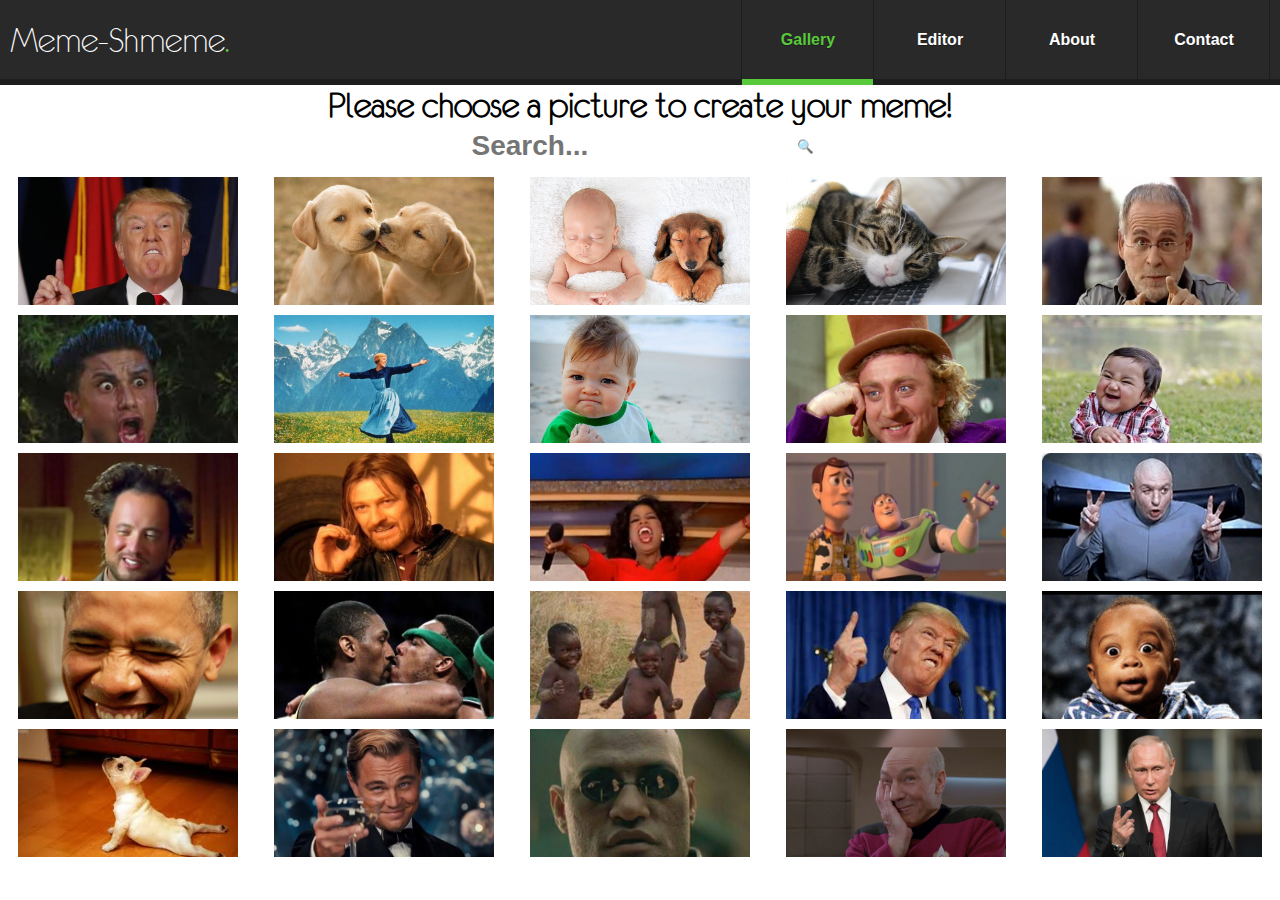
==== index.html @ a62251a5 "Merge remote-tracking branch 'origin/master'" ====
<!DOCTYPE html>
<html lang="en">

<head>
    <meta charset="UTF-8">
    <meta name="viewport" content="width=device-width, initial-scale=1.0">
    <meta http-equiv="X-UA-Compatible" content="ie=edge">
    <title>Meme Creator</title>
    <link rel="stylesheet" href="css/main.css">
    <link rel="stylesheet" href="https://use.fontawesome.com/releases/v5.8.2/css/all.css">
</head>

<body onload="onInit()">

    <nav class="nav-bar">
        <div class="nav-bar-container">
            <div class="flex-column-container">
                <h1 class="logo logo-header font-logo font-logo-regular">
                    <span class="logo-capitalize">M</span>
                    eme-
                    <span class="logo-capitalize">S</span>
                    hmeme
                    <span class="logo-dot">.</span>
                </h1>
            </div>
            <div class="flex-column-container">
                <ul class="nav-bar-menu flex">
                    <li onclick="navBarItemClicked(this, 'gallery')"
                        class="menu-item menu-item-gallery font-lato font-weight-700 font-size-16 active">
                        Gallery
                    </li>
                    <li onclick="navBarItemClicked(this, 'editor')"
                        class="menu-item menu-item-editor font-lato font-weight-700 font-size-16">
                        Editor
                    </li>
                    <li onclick="navBarItemClicked(this, 'about')"
                        class="menu-item font-lato font-weight-700 font-size-16">
                        About
                    </li>
                    <li onclick="navBarItemClicked(this, 'contact')"
                        class="menu-item font-lato font-weight-700 font-size-16">
                        Contact
                    </li>
                </ul>
                <i onclick="openMenu()" class="fas fa-bars"></i>
            </div>
        </div>
    </nav>
    <section class="gallery-page-container">
        <header>
            <h1 class = "font-logo">
                Please choose a picture to create your meme!
            </h1>

        </header>
        <section>
            <div class="search-bar">
                <input onkeyup="onKeyUpSearchInput()" list="search" class="search-input font-lato font-weight-700 font-size-28"
                       type="text" placeholder="Search...">
                <datalist id="search">
                    <option value="animal">
                    <option value="child">
                    <option value="politics">
                    <option value="celebs">
                    <option value="movie">
                    <option value="sport">
                </datalist>
                <button onclick="onSearch()">&#128269;</button>
            </div>
            <div class="gallery-container">
                <ul class="gallery-memes">
                    <li class="gallery-meme"><img id="img-1" onclick="galleryImgClicked(this)" src="img/memes/003.jpg"
                                                  alt=""></li>
                    <li class="gallery-meme"><img id="img-2" onclick="galleryImgClicked(this)" src="img/memes/004.jpg"
                                                  alt=""></li>
                    <li class="gallery-meme"><img id="img-3" onclick="galleryImgClicked(this)" src="img/memes/005.jpg"
                                                  alt=""></li>
                    <li class="gallery-meme"><img id="img-4" onclick="galleryImgClicked(this)" src="img/memes/006.jpg"
                                                  alt=""></li>
                    <li class="gallery-meme"><img id="img-5" onclick="galleryImgClicked(this)" src="img/memes/12.jpg"
                                                  alt=""></li>
                    <li class="gallery-meme"><img id="img-6" onclick="galleryImgClicked(this)" src="img/memes/19.jpg"
                                                  alt=""></li>
                    <li class="gallery-meme"><img id="img-7" onclick="galleryImgClicked(this)" src="img/memes/2.jpg"
                                                  alt=""></li>
                    <li class="gallery-meme"><img id="img-8" onclick="galleryImgClicked(this)" src="img/memes/5.jpg"
                                                  alt=""></li>
                    <li class="gallery-meme"><img id="img-9" onclick="galleryImgClicked(this)" src="img/memes/8.jpg"
                                                  alt=""></li>
                    <li class="gallery-meme"><img id="img-10" onclick="galleryImgClicked(this)" src="img/memes/9.jpg"
                                                  alt=""></li>
                    <li class="gallery-meme"><img id="img-11" onclick="galleryImgClicked(this)"
                                                  src="img/memes/Ancient-Aliens.jpg" alt=""></li>
                    <li class="gallery-meme"><img id="img-12" onclick="galleryImgClicked(this)"
                                                  src="img/memes/One-Does-Not-Simply.jpg" alt=""></li>
                    <li class="gallery-meme"><img id="img-13" onclick="galleryImgClicked(this)"
                                                  src="img/memes/Oprah-You-Get-A.jpg" alt=""></li>
                    <li class="gallery-meme"><img id="img-14" onclick="galleryImgClicked(this)"
                                                  src="img/memes/X-Everywhere.jpg" alt=""></li>
                    <li class="gallery-meme"><img id="img-15" onclick="galleryImgClicked(this)"
                                                  src="img/memes/drevil.jpg" alt=""></li>
                    <li class="gallery-meme"><img id="img-16" onclick="galleryImgClicked(this)"
                                                  src="img/memes/img11.jpg" alt=""></li>
                    <li class="gallery-meme"><img id="img-17" onclick="galleryImgClicked(this)"
                                                  src="img/memes/img12.jpg" alt=""></li>
                    <li class="gallery-meme"><img id="img-18" onclick="galleryImgClicked(this)" src="img/memes/img2.jpg"
                                                  alt=""></li>
                    <li class="gallery-meme"><img id="img-19" onclick="galleryImgClicked(this)" src="img/memes/img4.jpg"
                                                  alt=""></li>
                    <li class="gallery-meme"><img id="img-20" onclick="galleryImgClicked(this)" src="img/memes/img5.jpg"
                                                  alt=""></li>
                    <li class="gallery-meme"><img id="img-21" onclick="galleryImgClicked(this)" src="img/memes/img6.jpg"
                                                  alt=""></li>
                    <li class="gallery-meme"><img id="img-22" onclick="galleryImgClicked(this)" src="img/memes/leo.jpg"
                                                  alt=""></li>
                    <li class="gallery-meme"><img id="img-23" onclick="galleryImgClicked(this)"
                                                  src="img/memes/meme1.jpg" alt=""></li>
                    <li class="gallery-meme"><img id="img-24" onclick="galleryImgClicked(this)"
                                                  src="img/memes/patrick.jpg" alt=""></li>
                    <li class="gallery-meme"><img id="img-25" onclick="galleryImgClicked(this)"
                                                  src="img/memes/putin.jpg" alt=""></li>
                </ul>
            </div>

        </section>
    </section>
    <section class="editor-page-container display-none">
        <canvas class="meme-canvas"></canvas>
        <div class="row-editor font-lato font-weight-700 font-size-21">
                <input onkeyup="onKeyUpMemeText(this, event)" type="text" id="editor-txt-input"
                       class="font-lato font-weight-700 font-size-21"
                       name="editor-txt-input" placeholder="Enter top row text here..."
                />
                <div class="row-editor-btn-container">
                    <div class="dropdown-select-line-container">
                        <button class="dropdown-select-line-btn row-editor-btn font-lato
                        font-weight-700 font-size-18" >
                            <img src="img/app/icon-editor-line-top.png" alt="">
                        </button>
                        <div class="dropdown-select-line-content font-lato font-weight-700 font-size-18">
                            <button class="row-editor-btn font-lato font-weight-700 font-size-18"
                                    onclick="chooseLineClicked('top')">
                                <img src="img/app/icon-editor-line-top.png" alt="">
                            </button>
                            <button class="row-editor-btn font-lato font-weight-700 font-size-18"
                                    onclick="chooseLineClicked('middle')">
                                <img src="img/app/icon-editor-line-middle.png" alt="">
                            </button>
                            <button class="row-editor-btn font-lato font-weight-700 font-size-18"
                                    onclick="chooseLineClicked('bottom')">
                                <img src="img/app/icon-editor-line-bottom.png" alt="">
                            </button>
                        </div>
                    </div>
                </div>
            </div>
        <div class="download-meme-and-back-2-gal-btns-container">
            <a onclick="downloadMemeClicked(this)" href="#" download="my-meme.jpg">
                <button class="download-meme-and-back-2-gal-btn font-lato font-weight-700 font-size-16">
                    Download Meme
                </button>
            </a>
            <button class="download-meme-and-back-2-gal-btn font-lato font-weight-700 font-size-16"
                onclick="renderGallery()">
                Back to Gallery
            </button>
        </div>
    </section>

    <script src="js/service.js"></script>
    <script src="js/util-service.js"></script>
    <script src="js/controller.js"></script>
    <script src="js/view.js"></script>
</body>

</html>
---- css/main.css ----
/* =============================================== */
/* =============================================== */
/* ================== CSS Reset ================== */
/* =============================================== */
/* =============================================== */
* {
    margin: 0;
    padding: 0;
    border: 0;
    box-sizing: border-box;
}

ul, li {
    list-style: none;
}

a, button {
    background-color: #ffffff;
    text-decoration: none;
}

button:focus {
    outline:0;
}

button, li {
    cursor: pointer;
}

body, html{
    background-color: white;
    width: 100%;
}

h1{
    text-align: center;
}
/* =============================================== */
/* =============================================== */
/* ================ Navigation Bar =============== */
/* =============================================== */
/* =============================================== */
.nav-bar {
    box-shadow: inset 0 -6px 0 #1e1e1e;
    background-color: #292929;
    width: 100vw;
    display: flex;
    flex-direction: row;
    justify-content: space-between;
}

.nav-bar-container{
    display: flex;
    justify-content: space-between;
    height: 80px;
    width: 100%;
    padding: 10px;
    margin: 0 auto 5px;
}

.flex-column-container {
    display: flex;
    flex-direction: column;
    justify-content: center;
    position: relative;
}

.logo{
    margin-right: 20px;
}

.logo-header {
    display: flex;
    line-height: 90px;
    color: #ffffff;
}

.logo-capitalize {
    letter-spacing: -0.8px;
}

.logo-dot {
    color: #58c93a;
    letter-spacing: -0.8px;
}

.flex{
    display: flex;
}

.menu-item {
    float: left;
    display: inline-block;
    color: #ffffff;
    text-shadow: 0 1px 0 #1e1e1e;
    width: 132px;
    line-height: 90px;
    text-align: center;
    box-shadow: -1px 0 0 #1d1d1d, inset -1px 0 0 #1d1d1d;

}

.menu-item:hover {
    color: #58c93a;
}

.menu-item.active {
    color: #58c93a;
    box-shadow: -1px 0 0 #1d1d1d, inset 0 -6px 0 #58c93a;
}
/* =============================================== */
/* =============================================== */
/* ================= Meme Gallery ================ */
/* =============================================== */
/* =============================================== */
.gallery-memes {
    display: flex;
    justify-content: space-around;
    flex-wrap: wrap;
    padding-top: 10px;
}

.gallery-meme{
    width: 220px;
    height: 128px;
    position: relative;
    overflow: hidden;
    cursor: pointer;
    margin-bottom: 10px;
    /* object-fit: contain; */
    object-position: 50% 50%;
}

.gallery-memes img{
    width: 100%;
}

.gallery-memes img:hover{
    opacity: 0.8;
}

.search-bar{
    display: flex;
    justify-content: center;
}

.search-input {
    padding: 5px;
    max-width: 330px;
}
/* =============================================== */
/* =============================================== */
/* ==================== Editor =================== */
/* =============================================== */
/* =============================================== */
.posts .main-editor-container {
    border: 1px solid #e1e0e0;
}

.editor-page-container {
    margin: 0 auto;
    display: block;
    width: fit-content;
    /*padding-left: 5px;*/
}

.row-editor, .meme-canvas, .download-meme-and-back-2-gal-btns-container {
    margin-bottom: 10px;

}

.row-editor {
    display: flex;
    flex-direction: column;
    justify-content: space-between;
    color: #4f4e4e;
    line-height: 30px;
    text-transform: uppercase;
    border-radius: 10px;
    border: 2px solid #58c93a;
    padding: 10px;
}

.row-editor label {
    text-align: center;
    color: #58c93a;
}

.row-editor input {
    display: block;
    margin-bottom: 20px;
    line-height: 20px;
    border: 1px solid #58c93a;
    color: #58c93a;
    padding: 10px;
    border-radius: 7px;
}

.row-editor input::placeholder {
    color: #58c93a;
    opacity: 0.5;
}

.row-editor-btn-container {
    display: flex;
    flex-direction: row;
    justify-content: space-between;
}

.row-editor-btn {
    color: #58c93a;
    border-radius: 5px;
    text-align: center;
}

.dropdown-select-line-container {
    position: relative;
    display: inline-block;
}

/* Show the dropdown menu on hover */
.dropdown-select-line-container:hover .dropdown-select-line-content {
    display: block;
}

/* Change the background color of the dropdown button when the dropdown content is shown */
.dropdown-select-line-container:hover .dropdown-select-line-btn img {
    background-color: #3e8e41;
    background-size: unset;
    display: block;
}

.dropdown-select-line-btn img, .row-editor-btn img {
    height: 40px;
    width: 40px;
    /* object-fit: contain; */
    object-position: 50% 50%;
}

/* Dropdown Content (Hidden by Default) */
.dropdown-select-line-content {
    display: none;
    position: absolute;
    background-color: #f1f1f1;
    min-width: 40px;
    box-shadow: 0 8px 16px 0 rgba(0,0,0,0.2);
    z-index: 1;
}

/* Links inside the dropdown */
.dropdown-select-line-content button {
    color: black;
    display: block;
    width: 40px;
    cursor: pointer;
    background-color: #f1f1f1;
}

/* Change color of dropdown links on hover */
.dropdown-select-line-content button:hover img{
    background-color: #3e8e41;
}

.download-meme-and-back-2-gal-btns-container{
    display: flex;
    justify-content: space-evenly;
}

.download-meme-and-back-2-gal-btn {
    width: 150px;
    line-height: 40px;
    color: #58c93a;
    border: 2px solid #58c93a;
    border-radius: 30px;
    text-align: center;
    display: inline-block;
}

.download-meme-and-back-2-gal-btn:hover{
    background-color: green;
}
/* =============================================== */
/* =============================================== */
/* ==================== Helpers ================== */
/* =============================================== */
/* =============================================== */
.display-none {
    display: none;
}

/* =============================================== */
/* =============================================== */
/* ==================== Fonts ==================== */
/* =============================================== */
/* =============================================== */
@font-face {
    font-family: 'eurofurence-eurof35';
    src: url("../font/eurof35.ttf");
}

.font-logo {
    font-family: 'eurofurence-eurof35', Fallback, sans-serif;
    font-size: 2.5rem;
}

.font-logo-regular {
    font-weight: 400;
}

.font-logo-bold {
    font-weight: 700;
}

.font-lato {
    font-family: 'Lato', sans-serif;
}

.font-weight-700 {
    font-weight: 700;
}

.font-weight-400 {
    font-weight: 400;
}

.font-size-16 {
    font-size: 16px;
}

.font-size-18 {
    font-size: 18px;
}

.font-size-21 {
    font-size: 18px;
}

.font-size-28 {
    font-size: 28px;
}

.fas.fa-bars{
    color: white;
    display:none;
    font-size: 30px;
    cursor: pointer;
    margin-right: 10px;
}
/* =============================================== */
/* =============================================== */
/* ============= Mobile Responsivity  ============ */
/* =============================================== */
/* =============================================== */
@media(max-width:800px){
    .nav-bar-menu{
        flex-direction: column;
        position: absolute;
        top:100px;
        right: -800px;
        display: none;
        background: #1e1e1e;
        z-index: 1;
        height: 100vh;
    }
    .menu-item{
        padding: 10px 10px;
        border: none;
        width: 100vw;
        font-size: 36px;
        margin-bottom: 50px;
    }

    .nav-bar{
        width: 100%;
    }

    .fas.fa-bars{
        display: block;
        color: #58c93a;
    }
}

.show-nav-bar-menu{
    display: flex;
    right: -10px;
    transition: right 0.8s;
}
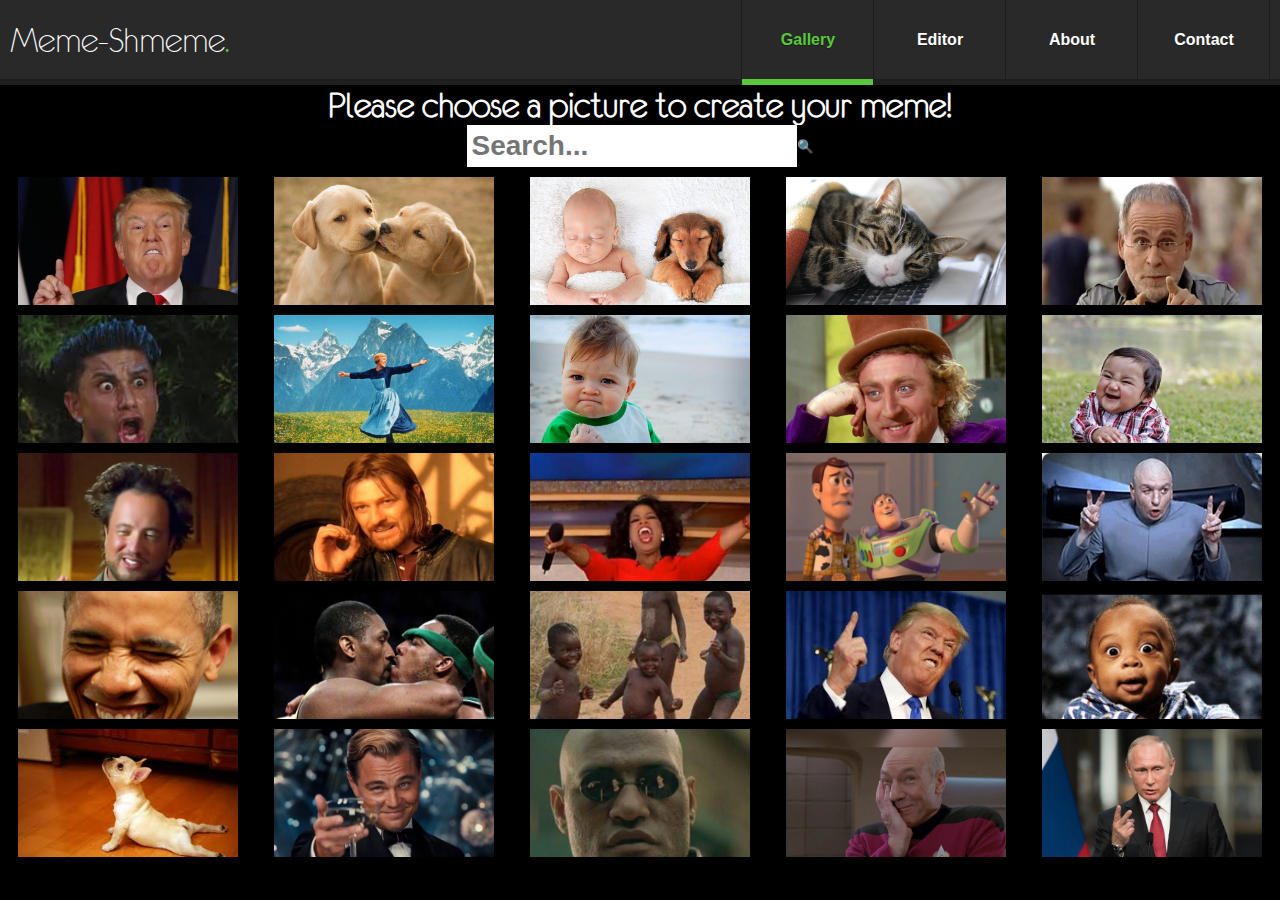
==== commit 092b12bc: "design changes" ====
--- a/index.html
+++ b/index.html
@@ -42,13 +42,13 @@
                         Contact
                     </li>
                 </ul>
-                <i onclick="openMenu()" class="fas fa-bars"></i>
+                <i onclick="toggleNavBarMenu()" class="fas fa-bars"></i>
             </div>
         </div>
     </nav>
     <section class="gallery-page-container">
         <header>
-            <h1 class = "font-logo">
+            <h1 class = "font-logo font-header">
                 Please choose a picture to create your meme!
             </h1>
 
--- a/css/main.css
+++ b/css/main.css
@@ -15,7 +15,6 @@
 }
 
 a, button {
-    background-color: #ffffff;
     text-decoration: none;
 }
 
@@ -28,8 +27,11 @@
 }
 
 body, html{
-    background-color: white;
     width: 100%;
+}
+
+body, html, button {
+    background-color: black;
 }
 
 h1{
@@ -158,10 +160,9 @@
 }
 
 .editor-page-container {
-    margin: 0 auto;
+    margin: 5px auto 0;
     display: block;
     width: fit-content;
-    /*padding-left: 5px;*/
 }
 
 .row-editor, .meme-canvas, .download-meme-and-back-2-gal-btns-container {
@@ -211,6 +212,7 @@
     color: #58c93a;
     border-radius: 5px;
     text-align: center;
+    /*background-color: black;*/
 }
 
 .dropdown-select-line-container {
@@ -241,7 +243,7 @@
 .dropdown-select-line-content {
     display: none;
     position: absolute;
-    background-color: #f1f1f1;
+    /*background-color: black;*/
     min-width: 40px;
     box-shadow: 0 8px 16px 0 rgba(0,0,0,0.2);
     z-index: 1;
@@ -253,7 +255,6 @@
     display: block;
     width: 40px;
     cursor: pointer;
-    background-color: #f1f1f1;
 }
 
 /* Change color of dropdown links on hover */
@@ -313,6 +314,10 @@
 
 .font-lato {
     font-family: 'Lato', sans-serif;
+}
+
+.font-header {
+    color: #ffffff;
 }
 
 .font-weight-700 {
@@ -355,7 +360,7 @@
     .nav-bar-menu{
         flex-direction: column;
         position: absolute;
-        top:100px;
+        top:74px;
         right: -800px;
         display: none;
         background: #1e1e1e;
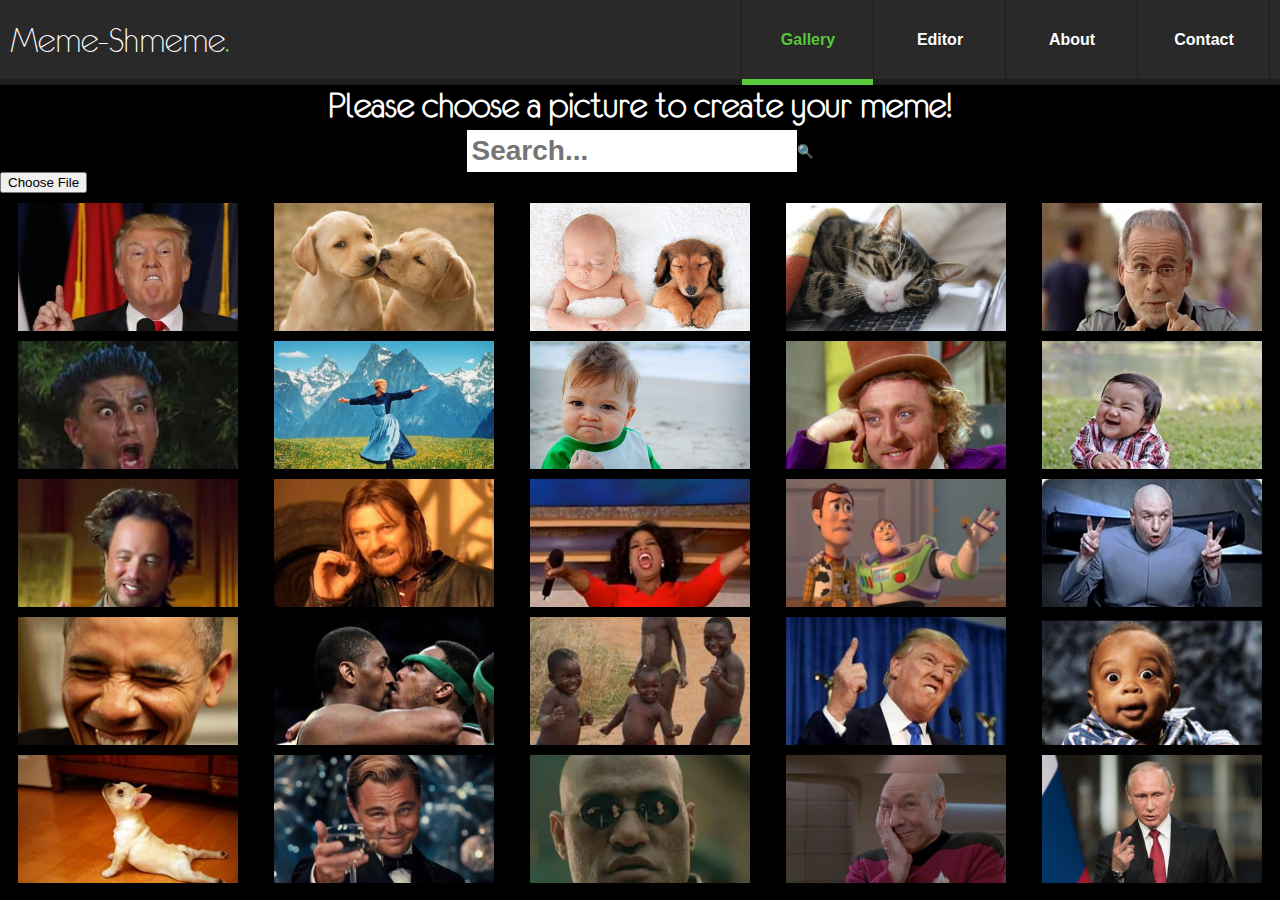
==== commit a379e95f: "Testing upload image (have to test it on github pages due to CORS "Cross origin requests are only su" ====
--- a/index.html
+++ b/index.html
@@ -67,6 +67,7 @@
                 </datalist>
                 <button onclick="onSearch()">&#128269;</button>
             </div>
+            <div class="upload-image-container"><input class="input-file" type="file" onchange="loadImage(event)"></div>
             <div class="gallery-container">
                 <ul class="gallery-memes">
                     <li class="gallery-meme"><img id="img-1" onclick="galleryImgClicked(this)" src="img/memes/003.jpg"
@@ -119,6 +120,7 @@
                                                   src="img/memes/patrick.jpg" alt=""></li>
                     <li class="gallery-meme"><img id="img-25" onclick="galleryImgClicked(this)"
                                                   src="img/memes/putin.jpg" alt=""></li>
+                    <li class="gallery-meme display-none"><img id="img-dummy" src="" alt=""></li>
                 </ul>
             </div>
 
@@ -161,7 +163,7 @@
                 </button>
             </a>
             <button class="download-meme-and-back-2-gal-btn font-lato font-weight-700 font-size-16"
-                onclick="renderGallery()">
+                onclick="backToGalClicked()">
                 Back to Gallery
             </button>
         </div>
--- a/css/main.css
+++ b/css/main.css
@@ -144,6 +144,7 @@
 .search-bar{
     display: flex;
     justify-content: center;
+    margin-top: 5px;
 }
 
 .search-input {
@@ -235,8 +236,8 @@
 .dropdown-select-line-btn img, .row-editor-btn img {
     height: 40px;
     width: 40px;
-    /* object-fit: contain; */
     object-position: 50% 50%;
+    border-radius: 8px;
 }
 
 /* Dropdown Content (Hidden by Default) */
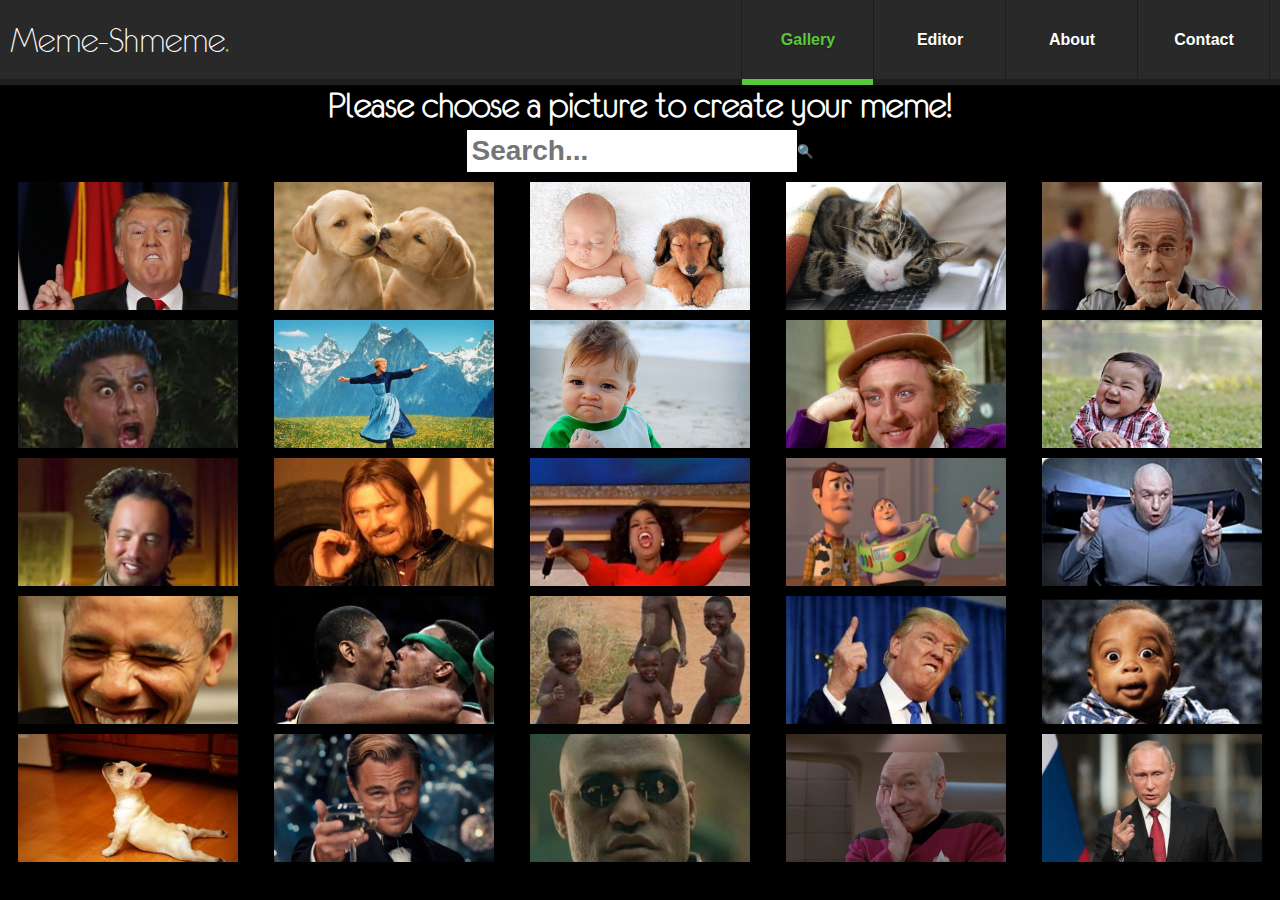
==== commit f2d3e6dc: "Final version - Tal (before integration with Shays final version)" ====
--- a/index.html
+++ b/index.html
@@ -67,7 +67,6 @@
                 </datalist>
                 <button onclick="onSearch()">&#128269;</button>
             </div>
-            <div class="upload-image-container"><input class="input-file" type="file" onchange="loadImage(event)"></div>
             <div class="gallery-container">
                 <ul class="gallery-memes">
                     <li class="gallery-meme"><img id="img-1" onclick="galleryImgClicked(this)" src="img/memes/003.jpg"
@@ -120,10 +119,8 @@
                                                   src="img/memes/patrick.jpg" alt=""></li>
                     <li class="gallery-meme"><img id="img-25" onclick="galleryImgClicked(this)"
                                                   src="img/memes/putin.jpg" alt=""></li>
-                    <li class="gallery-meme display-none"><img id="img-dummy" src="" alt=""></li>
                 </ul>
             </div>
-
         </section>
     </section>
     <section class="editor-page-container display-none">
@@ -170,7 +167,6 @@
     </section>
 
     <script src="js/service.js"></script>
-    <script src="js/util-service.js"></script>
     <script src="js/controller.js"></script>
     <script src="js/view.js"></script>
 </body>
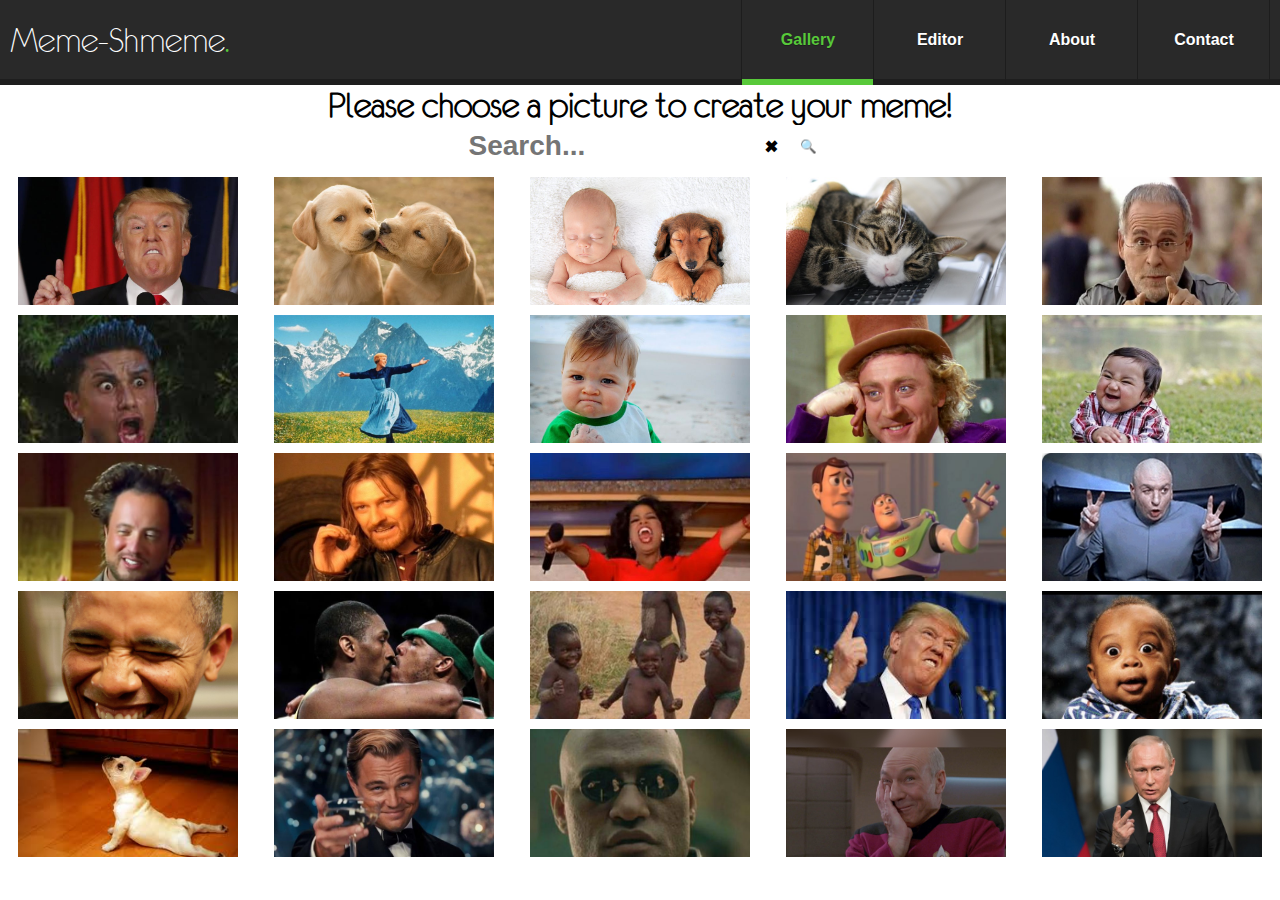
==== commit e6ff6901: "final version before int with Tal" ====
--- a/index.html
+++ b/index.html
@@ -42,13 +42,13 @@
                         Contact
                     </li>
                 </ul>
-                <i onclick="toggleNavBarMenu()" class="fas fa-bars"></i>
+                <i onclick="openMenu()" class="fas fa-bars"></i>
             </div>
         </div>
     </nav>
     <section class="gallery-page-container">
         <header>
-            <h1 class = "font-logo font-header">
+            <h1 class = "font-logo">
                 Please choose a picture to create your meme!
             </h1>
 
@@ -56,19 +56,22 @@
         <section>
             <div class="search-bar">
                 <input onkeyup="onKeyUpSearchInput()" list="search" class="search-input font-lato font-weight-700 font-size-28"
-                       type="text" placeholder="Search...">
+                type="text" placeholder="Search...">
                 <datalist id="search">
-                    <option value="animal">
-                    <option value="child">
-                    <option value="politics">
-                    <option value="celebs">
-                    <option value="movie">
-                    <option value="sport">
-                </datalist>
-                <button onclick="onSearch()">&#128269;</button>
+                    <option value="Animal">
+                        <option value="Child">
+                            <option value="Politics">
+                                <option value="Celebs">
+                                    <option value="Movie">
+                                        <option value="Sport">
+                                        </datalist>
+                                        <button class="delete-btn" onclick="clearInput()">🞮</button>
+                <button class="Search-btn" onclick="onSearch()">&#128269;</button>
             </div>
+           
             <div class="gallery-container">
                 <ul class="gallery-memes">
+                    
                     <li class="gallery-meme"><img id="img-1" onclick="galleryImgClicked(this)" src="img/memes/003.jpg"
                                                   alt=""></li>
                     <li class="gallery-meme"><img id="img-2" onclick="galleryImgClicked(this)" src="img/memes/004.jpg"
@@ -121,6 +124,7 @@
                                                   src="img/memes/putin.jpg" alt=""></li>
                 </ul>
             </div>
+
         </section>
     </section>
     <section class="editor-page-container display-none">
@@ -160,13 +164,14 @@
                 </button>
             </a>
             <button class="download-meme-and-back-2-gal-btn font-lato font-weight-700 font-size-16"
-                onclick="backToGalClicked()">
+                onclick="renderGallery()">
                 Back to Gallery
             </button>
         </div>
     </section>
 
     <script src="js/service.js"></script>
+    <script src="js/util-service.js"></script>
     <script src="js/controller.js"></script>
     <script src="js/view.js"></script>
 </body>
--- a/css/main.css
+++ b/css/main.css
@@ -15,6 +15,7 @@
 }
 
 a, button {
+    background-color: #ffffff;
     text-decoration: none;
 }
 
@@ -27,11 +28,8 @@
 }
 
 body, html{
+    background-color: white;
     width: 100%;
-}
-
-body, html, button {
-    background-color: black;
 }
 
 h1{
@@ -144,12 +142,11 @@
 .search-bar{
     display: flex;
     justify-content: center;
-    margin-top: 5px;
 }
 
 .search-input {
     padding: 5px;
-    max-width: 330px;
+    max-width: 300px;
 }
 /* =============================================== */
 /* =============================================== */
@@ -161,9 +158,10 @@
 }
 
 .editor-page-container {
-    margin: 5px auto 0;
+    margin: 0 auto;
     display: block;
     width: fit-content;
+    /*padding-left: 5px;*/
 }
 
 .row-editor, .meme-canvas, .download-meme-and-back-2-gal-btns-container {
@@ -213,7 +211,6 @@
     color: #58c93a;
     border-radius: 5px;
     text-align: center;
-    /*background-color: black;*/
 }
 
 .dropdown-select-line-container {
@@ -236,15 +233,15 @@
 .dropdown-select-line-btn img, .row-editor-btn img {
     height: 40px;
     width: 40px;
+    /* object-fit: contain; */
     object-position: 50% 50%;
-    border-radius: 8px;
 }
 
 /* Dropdown Content (Hidden by Default) */
 .dropdown-select-line-content {
     display: none;
     position: absolute;
-    /*background-color: black;*/
+    background-color: #f1f1f1;
     min-width: 40px;
     box-shadow: 0 8px 16px 0 rgba(0,0,0,0.2);
     z-index: 1;
@@ -256,6 +253,7 @@
     display: block;
     width: 40px;
     cursor: pointer;
+    background-color: #f1f1f1;
 }
 
 /* Change color of dropdown links on hover */
@@ -315,10 +313,6 @@
 
 .font-lato {
     font-family: 'Lato', sans-serif;
-}
-
-.font-header {
-    color: #ffffff;
 }
 
 .font-weight-700 {
@@ -361,7 +355,7 @@
     .nav-bar-menu{
         flex-direction: column;
         position: absolute;
-        top:74px;
+        top:100px;
         right: -800px;
         display: none;
         background: #1e1e1e;
@@ -391,3 +385,15 @@
     right: -10px;
     transition: right 0.8s;
 }
+
+.delete-btn{
+font-size: 20px;
+padding-right: 22px;
+
+}
+
+
+.upload-image-container{
+    display: flex;
+    justify-content: center;
+}
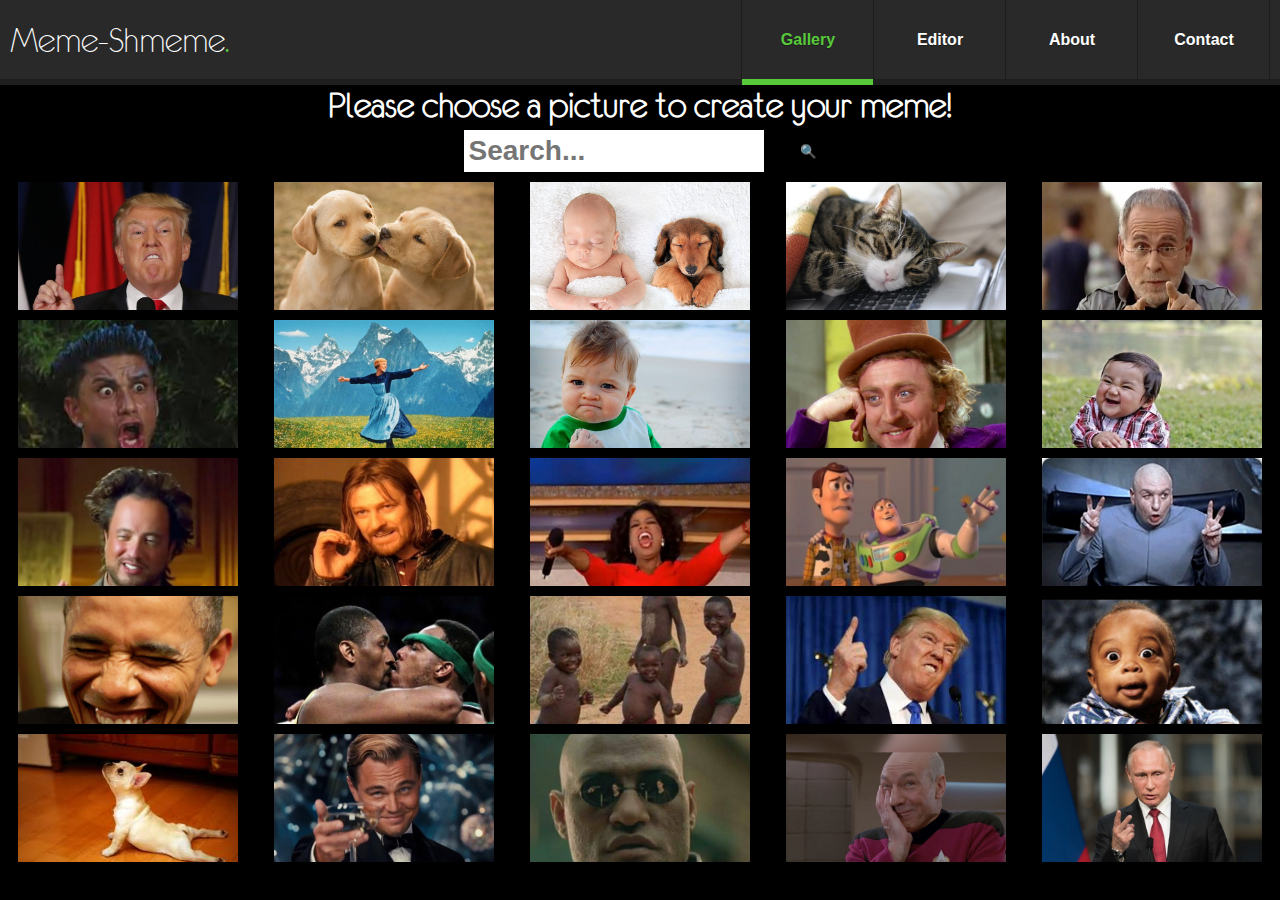
==== commit 60a9a4d4: "final version testing merge" ====
--- a/index.html
+++ b/index.html
@@ -42,13 +42,13 @@
                         Contact
                     </li>
                 </ul>
-                <i onclick="openMenu()" class="fas fa-bars"></i>
+                <i onclick="toggleNavBarMenu()" class="fas fa-bars"></i>
             </div>
         </div>
     </nav>
     <section class="gallery-page-container">
         <header>
-            <h1 class = "font-logo">
+            <h1 class = "font-logo font-header">
                 Please choose a picture to create your meme!
             </h1>
 
@@ -124,7 +124,6 @@
                                                   src="img/memes/putin.jpg" alt=""></li>
                 </ul>
             </div>
-
         </section>
     </section>
     <section class="editor-page-container display-none">
@@ -164,14 +163,13 @@
                 </button>
             </a>
             <button class="download-meme-and-back-2-gal-btn font-lato font-weight-700 font-size-16"
-                onclick="renderGallery()">
+                onclick="backToGalClicked()">
                 Back to Gallery
             </button>
         </div>
     </section>
 
     <script src="js/service.js"></script>
-    <script src="js/util-service.js"></script>
     <script src="js/controller.js"></script>
     <script src="js/view.js"></script>
 </body>
--- a/css/main.css
+++ b/css/main.css
@@ -15,7 +15,6 @@
 }
 
 a, button {
-    background-color: #ffffff;
     text-decoration: none;
 }
 
@@ -28,8 +27,11 @@
 }
 
 body, html{
-    background-color: white;
     width: 100%;
+}
+
+body, html, button {
+    background-color: black;
 }
 
 h1{
@@ -142,6 +144,7 @@
 .search-bar{
     display: flex;
     justify-content: center;
+    margin-top: 5px;
 }
 
 .search-input {
@@ -158,10 +161,9 @@
 }
 
 .editor-page-container {
-    margin: 0 auto;
+    margin: 5px auto 0;
     display: block;
     width: fit-content;
-    /*padding-left: 5px;*/
 }
 
 .row-editor, .meme-canvas, .download-meme-and-back-2-gal-btns-container {
@@ -211,6 +213,7 @@
     color: #58c93a;
     border-radius: 5px;
     text-align: center;
+    /*background-color: black;*/
 }
 
 .dropdown-select-line-container {
@@ -233,15 +236,15 @@
 .dropdown-select-line-btn img, .row-editor-btn img {
     height: 40px;
     width: 40px;
-    /* object-fit: contain; */
     object-position: 50% 50%;
+    border-radius: 8px;
 }
 
 /* Dropdown Content (Hidden by Default) */
 .dropdown-select-line-content {
     display: none;
     position: absolute;
-    background-color: #f1f1f1;
+    /*background-color: black;*/
     min-width: 40px;
     box-shadow: 0 8px 16px 0 rgba(0,0,0,0.2);
     z-index: 1;
@@ -253,7 +256,6 @@
     display: block;
     width: 40px;
     cursor: pointer;
-    background-color: #f1f1f1;
 }
 
 /* Change color of dropdown links on hover */
@@ -313,6 +315,10 @@
 
 .font-lato {
     font-family: 'Lato', sans-serif;
+}
+
+.font-header {
+    color: #ffffff;
 }
 
 .font-weight-700 {
@@ -355,7 +361,7 @@
     .nav-bar-menu{
         flex-direction: column;
         position: absolute;
-        top:100px;
+        top:74px;
         right: -800px;
         display: none;
         background: #1e1e1e;
